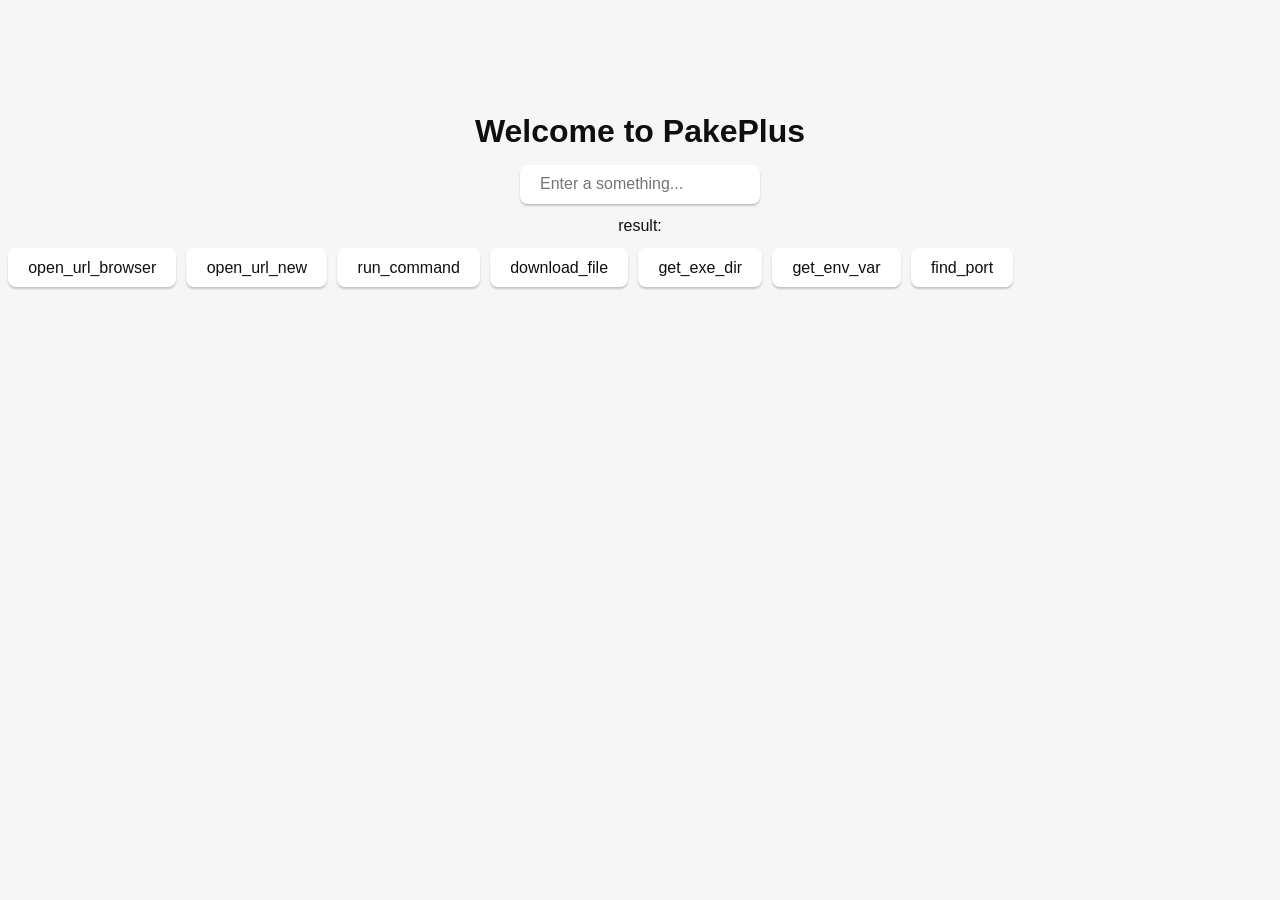
==== src/index.html @ 052e7e54 "Initialize web4" ====
<!DOCTYPE html>
<html lang="en">
    <head>
        <meta charset="UTF-8" />
        <link rel="stylesheet" href="styles.css" />
        <meta name="viewport" content="width=device-width, initial-scale=1.0" />
        <title>PakePlus App</title>
        <script type="module" src="/main.js" defer></script>
    </head>

    <body>
        <main class="container">
            <h1>Welcome to PakePlus</h1>
            <form class="row" id="greet-form">
                <input id="inputValue" placeholder="Enter a something..." />
            </form>
            <div class="resultBox">
                <span>result: </span>
                <span id="result"></span>
            </div>
            <div class="invokeBox">
                <button id="openUrl">open_url_browser</button>
                <button id="openUrlNew">open_url_new</button>
                <button id="runCommand">run_command</button>
                <button id="downloadFile">download_file</button>
                <button id="getExeDir">get_exe_dir</button>
                <button id="getEnvVar">get_env_var</button>
                <button id="findPort">find_port</button>
            </div>
        </main>
    </body>
</html>
---- src/styles.css ----
.logo.vanilla:hover {
    filter: drop-shadow(0 0 2em #ffe21c);
}
:root {
    font-family: Inter, Avenir, Helvetica, Arial, sans-serif;
    font-size: 16px;
    line-height: 24px;
    font-weight: 400;

    color: #0f0f0f;
    background-color: #f6f6f6;

    font-synthesis: none;
    text-rendering: optimizeLegibility;
    -webkit-font-smoothing: antialiased;
    -moz-osx-font-smoothing: grayscale;
    -webkit-text-size-adjust: 100%;
}

.container {
    margin: 0;
    padding-top: 10vh;
    display: flex;
    flex-direction: column;
    justify-content: center;
    text-align: center;
}

.logo {
    height: 6em;
    padding: 1.5em;
    will-change: filter;
    transition: 0.75s;
}

.logo.tauri:hover {
    filter: drop-shadow(0 0 2em #24c8db);
}

.row {
    display: flex;
    justify-content: center;
}

a {
    font-weight: 500;
    color: #646cff;
    text-decoration: inherit;
}

a:hover {
    color: #535bf2;
}

h1 {
    text-align: center;
}

input,
button {
    border-radius: 8px;
    border: 1px solid transparent;
    padding: 0.6em 1.2em;
    font-size: 1em;
    font-weight: 500;
    font-family: inherit;
    color: #0f0f0f;
    background-color: #ffffff;
    transition: border-color 0.25s;
    box-shadow: 0 2px 2px rgba(0, 0, 0, 0.2);
}

button {
    cursor: pointer;
}

button:hover {
    border-color: #396cd8;
}
button:active {
    border-color: #396cd8;
    background-color: #e8e8e8;
}

input,
button {
    outline: none;
}

#greet-input {
    margin-right: 5px;
}

@media (prefers-color-scheme: dark) {
    :root {
        color: #f6f6f6;
        background-color: #2f2f2f;
    }

    a:hover {
        color: #24c8db;
    }

    input,
    button {
        color: #ffffff;
        background-color: #0f0f0f98;
    }
    button:active {
        background-color: #0f0f0f69;
    }
}

.invokeBox {
    display: flex;
    flex-direction: row;
    flex-wrap: wrap;
    justify-content: flex-start;
    align-items: center;
    gap: 10px;
}

.resultBox {
    margin: 10px 0;
}
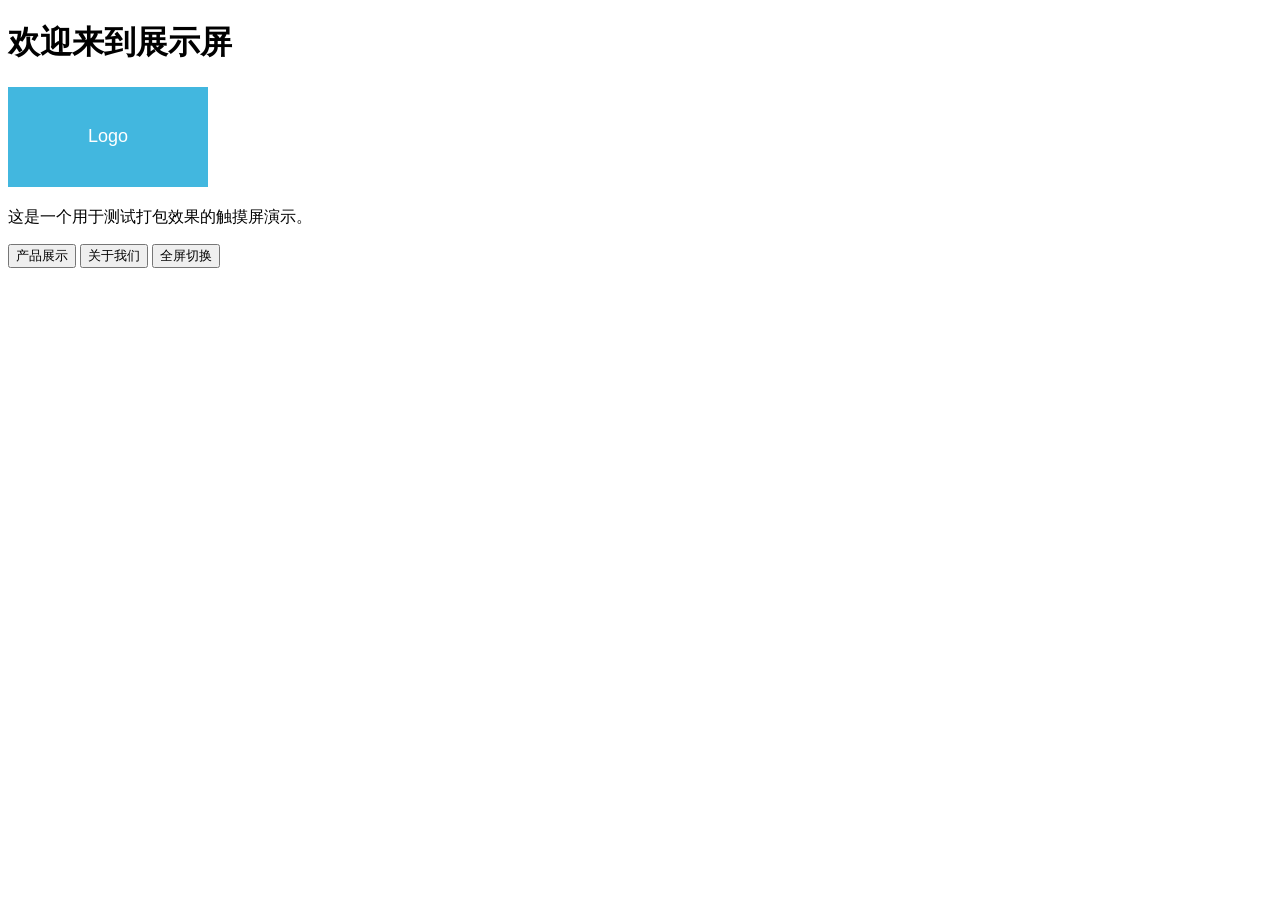
==== commit ad349c24: "update src file from pakeplus" ====
--- a/src/index.html
+++ b/src/index.html
@@ -1,32 +1,22 @@
 <!DOCTYPE html>
-<html lang="en">
-    <head>
-        <meta charset="UTF-8" />
-        <link rel="stylesheet" href="styles.css" />
-        <meta name="viewport" content="width=device-width, initial-scale=1.0" />
-        <title>PakePlus App</title>
-        <script type="module" src="/main.js" defer></script>
-    </head>
-
-    <body>
-        <main class="container">
-            <h1>Welcome to PakePlus</h1>
-            <form class="row" id="greet-form">
-                <input id="inputValue" placeholder="Enter a something..." />
-            </form>
-            <div class="resultBox">
-                <span>result: </span>
-                <span id="result"></span>
-            </div>
-            <div class="invokeBox">
-                <button id="openUrl">open_url_browser</button>
-                <button id="openUrlNew">open_url_new</button>
-                <button id="runCommand">run_command</button>
-                <button id="downloadFile">download_file</button>
-                <button id="getExeDir">get_exe_dir</button>
-                <button id="getEnvVar">get_env_var</button>
-                <button id="findPort">find_port</button>
-            </div>
-        </main>
-    </body>
-</html>
+<html lang="zh-CN">
+<head>
+  <meta charset="UTF-8" />
+  <meta name="viewport" content="width=device-width, initial-scale=1.0" />
+  <title>触摸展示屏 - 首页</title>
+  <link rel="stylesheet" href="style.css" />
+</head>
+<body>
+  <div class="container">
+    <h1>欢迎来到展示屏</h1>
+    <img src="[data-uri]" alt="Logo">
+    <p>这是一个用于测试打包效果的触摸屏演示。</p>
+    <div class="nav-buttons">
+      <button onclick="navigate('products.html')">产品展示</button>
+      <button onclick="navigate('about.html')">关于我们</button>
+      <button onclick="toggleFullscreen()">全屏切换</button>
+    </div>
+  </div>
+  <script src="script.js"></script>
+</body>
+</html>
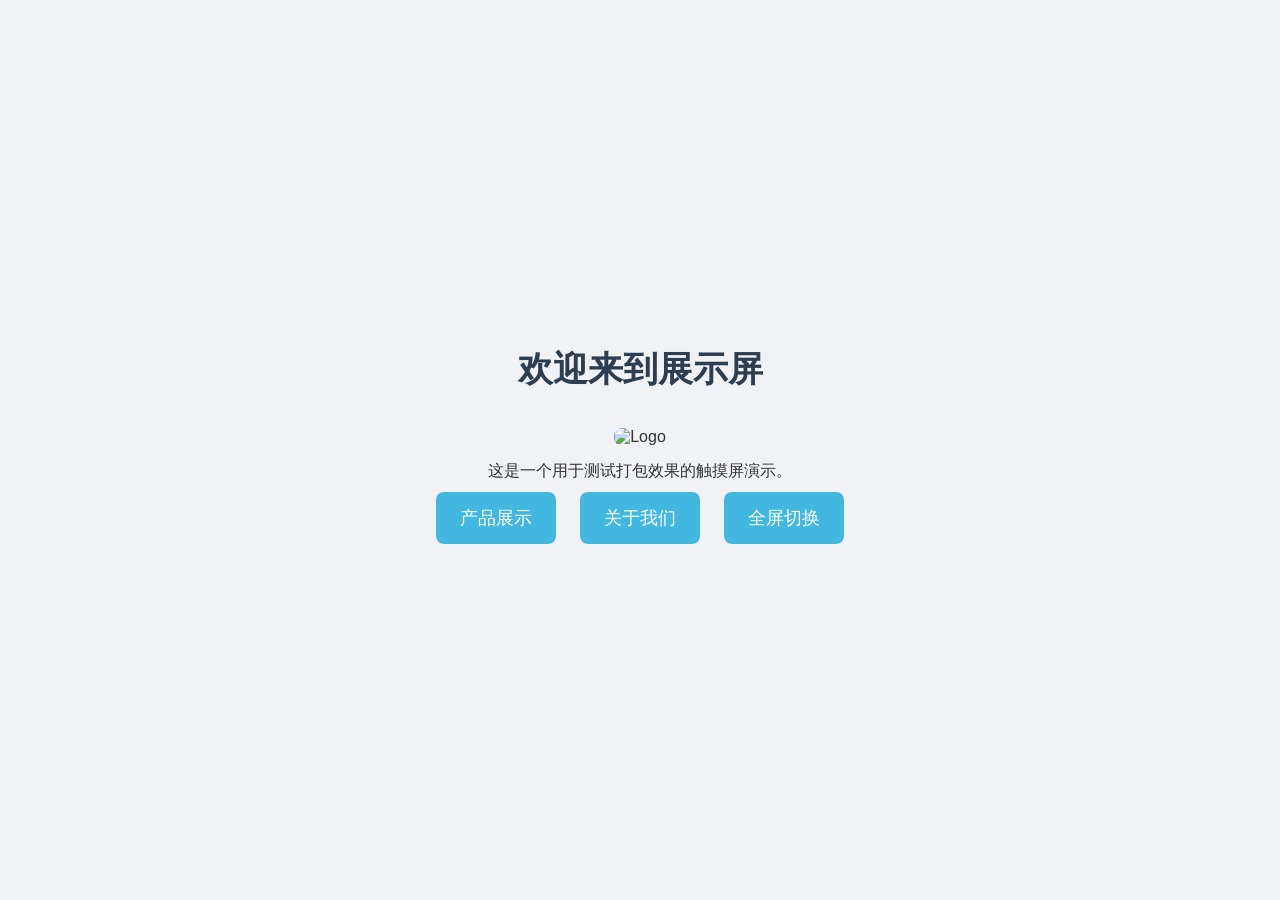
==== commit efbd9d8b: "update src file from pakeplus" ====
--- a/src/index.html
+++ b/src/index.html
@@ -9,7 +9,7 @@
 <body>
   <div class="container">
     <h1>欢迎来到展示屏</h1>
-    <img src="[data-uri]" alt="Logo">
+    <img src="./logo.png" alt="Logo">
     <p>这是一个用于测试打包效果的触摸屏演示。</p>
     <div class="nav-buttons">
       <button onclick="navigate('products.html')">产品展示</button>
--- a/src/style.css
+++ b/src/style.css
@@ -0,0 +1,67 @@
+* {
+  margin: 0;
+  padding: 0;
+  box-sizing: border-box;
+  font-family: 'Segoe UI', Arial, sans-serif;
+}
+
+body {
+  background: #f0f2f5;
+  color: #333;
+  overflow: hidden;
+}
+
+.container {
+  padding: 20px;
+  text-align: center;
+  height: 100vh;
+  display: flex;
+  flex-direction: column;
+  justify-content: center;
+  align-items: center;
+}
+
+h1 {
+  font-size: 2.2em;
+  margin-bottom: 20px;
+  color: #2c3e50;
+}
+
+img {
+  max-width: 100%;
+  height: auto;
+  margin: 15px 0;
+  border-radius: 8px;
+}
+
+.nav-buttons button,
+.back-btn {
+  margin: 10px;
+  padding: 14px 24px;
+  font-size: 1.1em;
+  border: none;
+  border-radius: 8px;
+  background: #42b7df;
+  color: white;
+  cursor: pointer;
+  touch-action: manipulation;
+}
+
+.nav-buttons button:hover,
+.back-btn:hover {
+  background: #359ac0;
+}
+
+.image-grid {
+  display: flex;
+  gap: 20px;
+  flex-wrap: wrap;
+  justify-content: center;
+  margin: 20px 0;
+}
+
+/* 全屏时隐藏滚动条 */
+html.fullscreen,
+html.fullscreen body {
+  overflow: hidden;
+}
